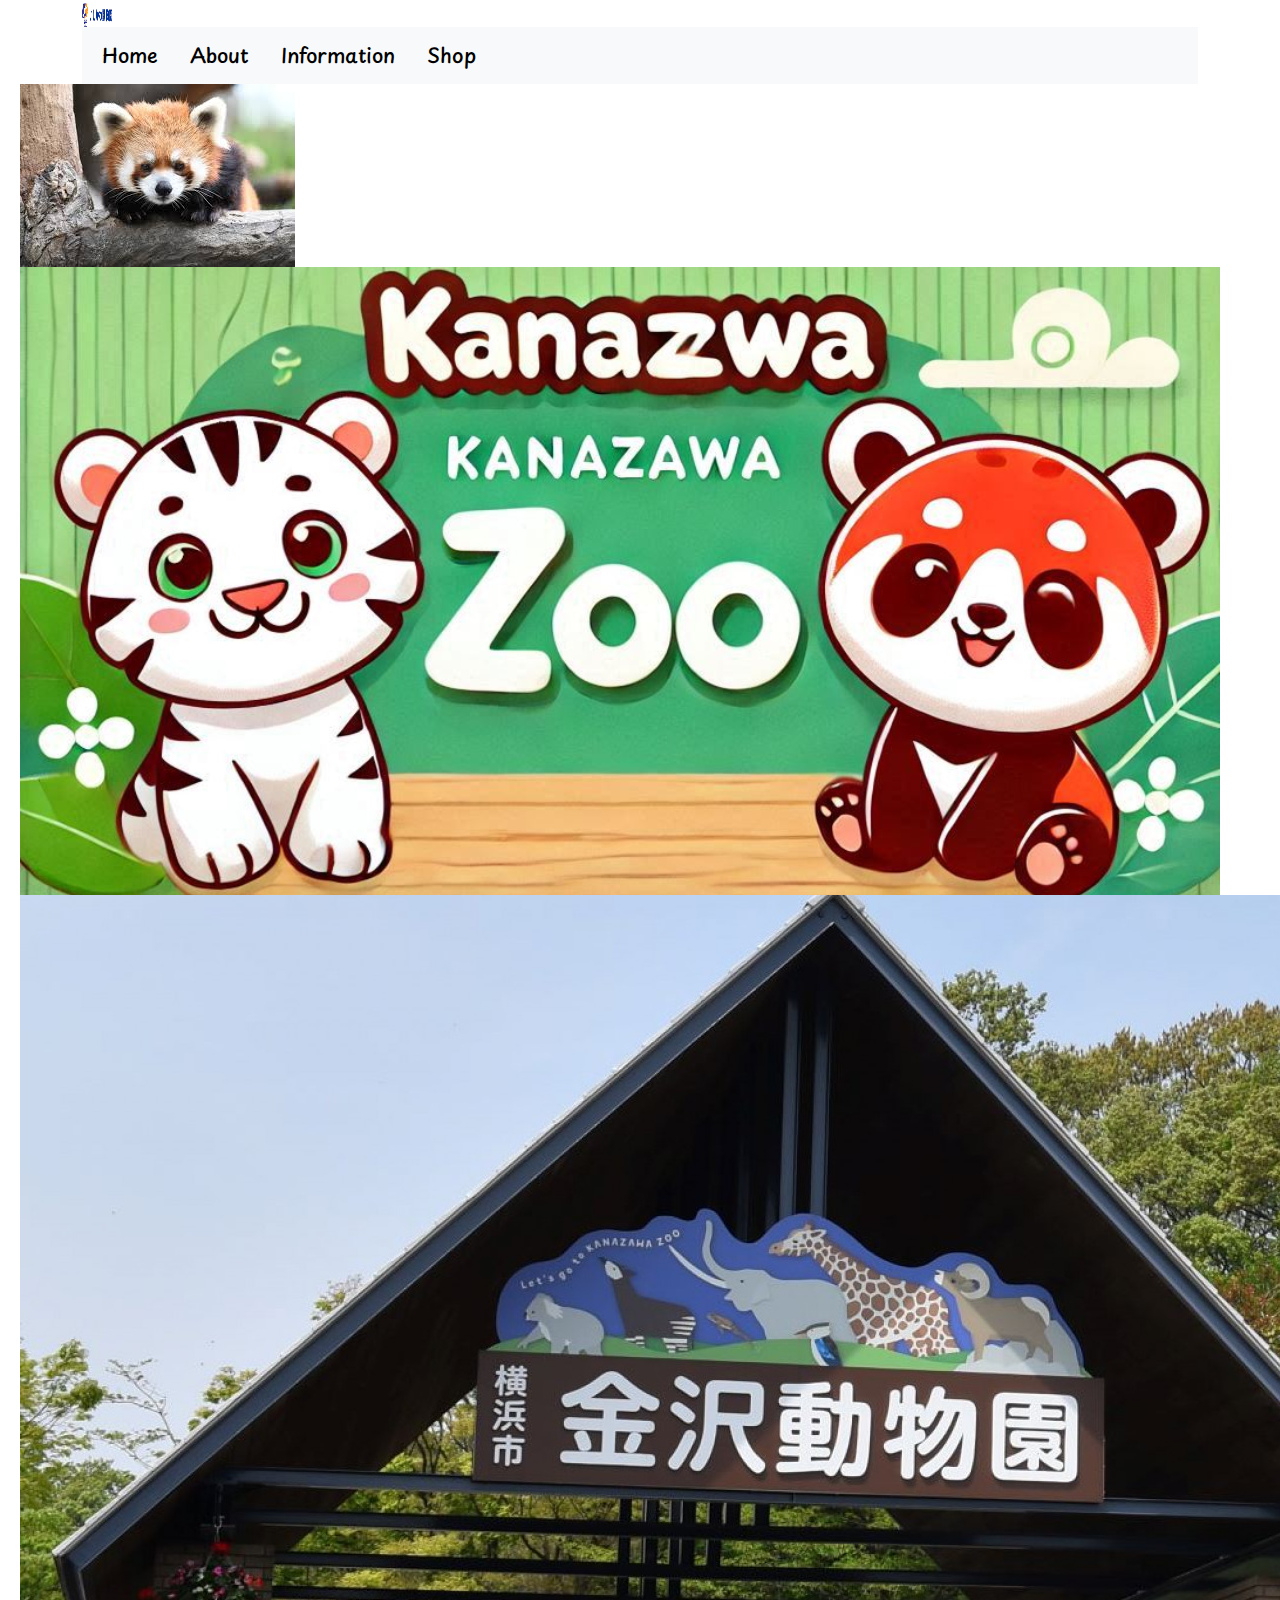
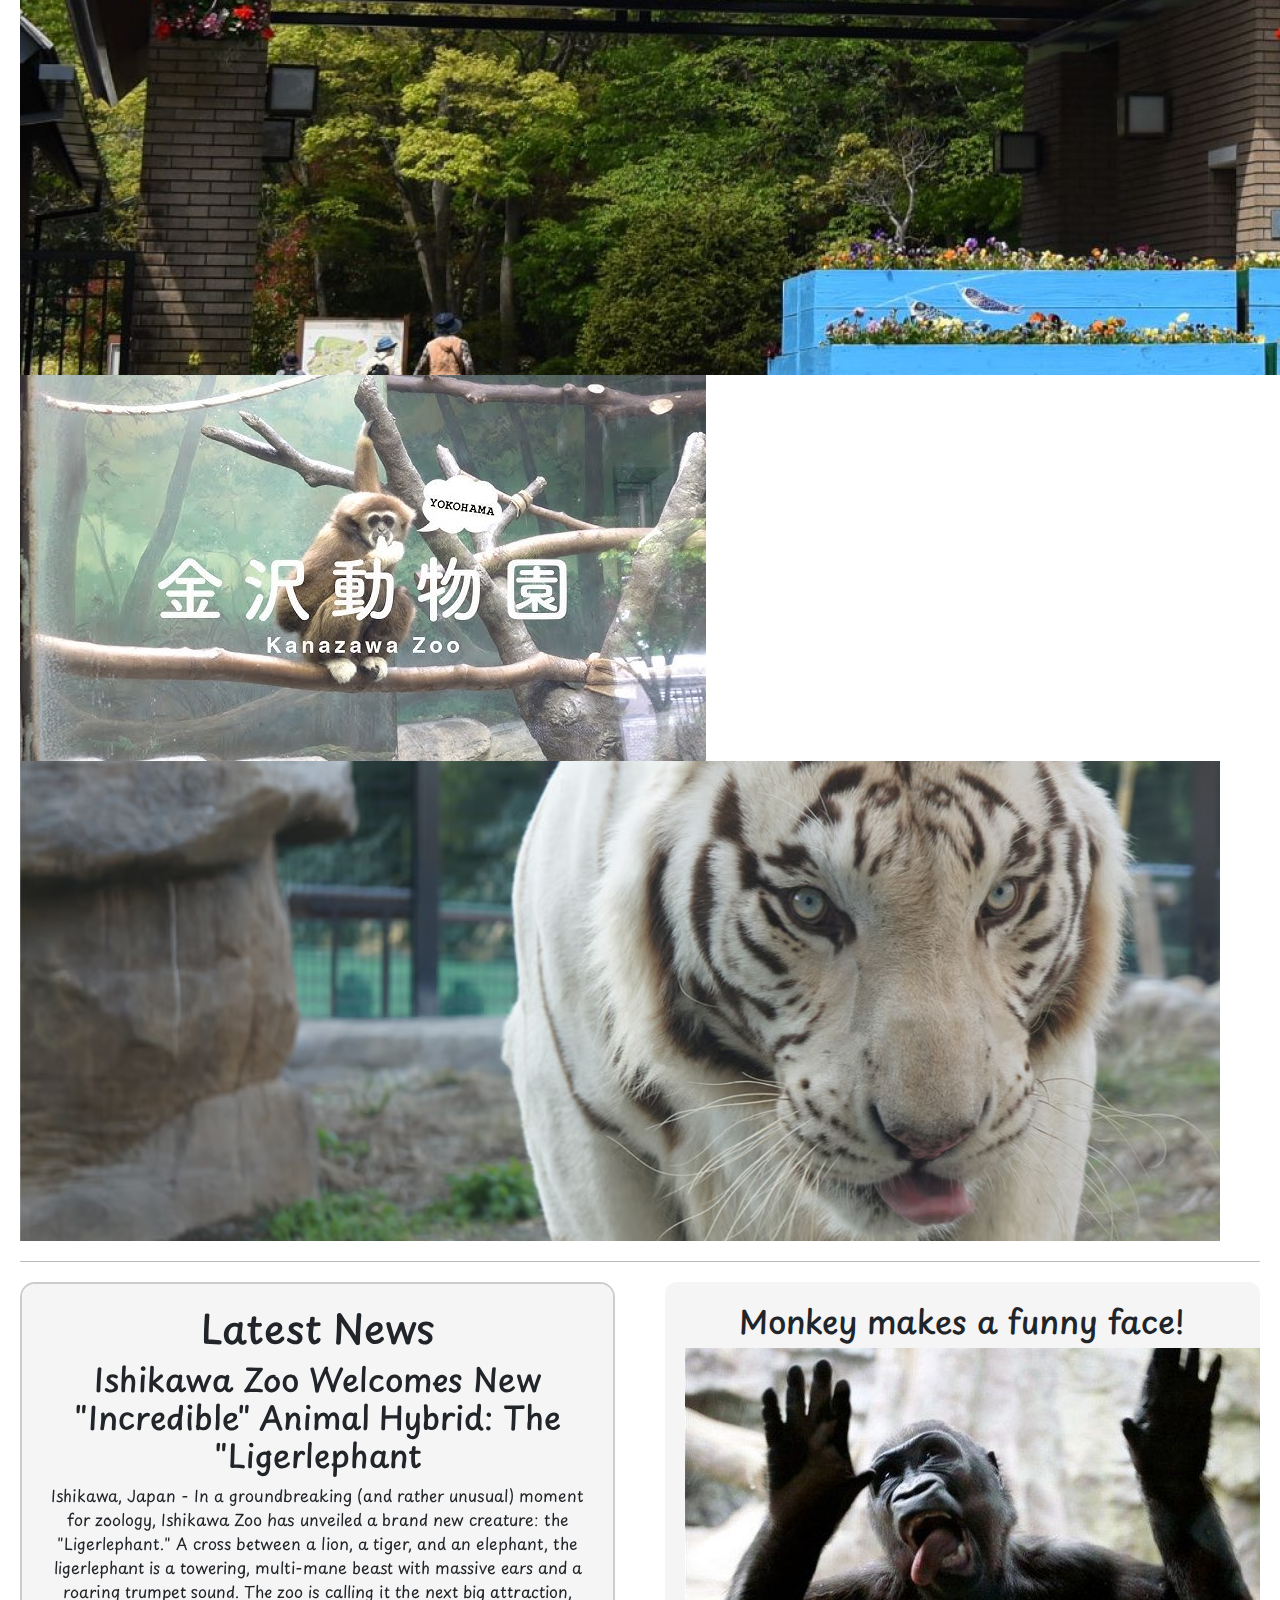
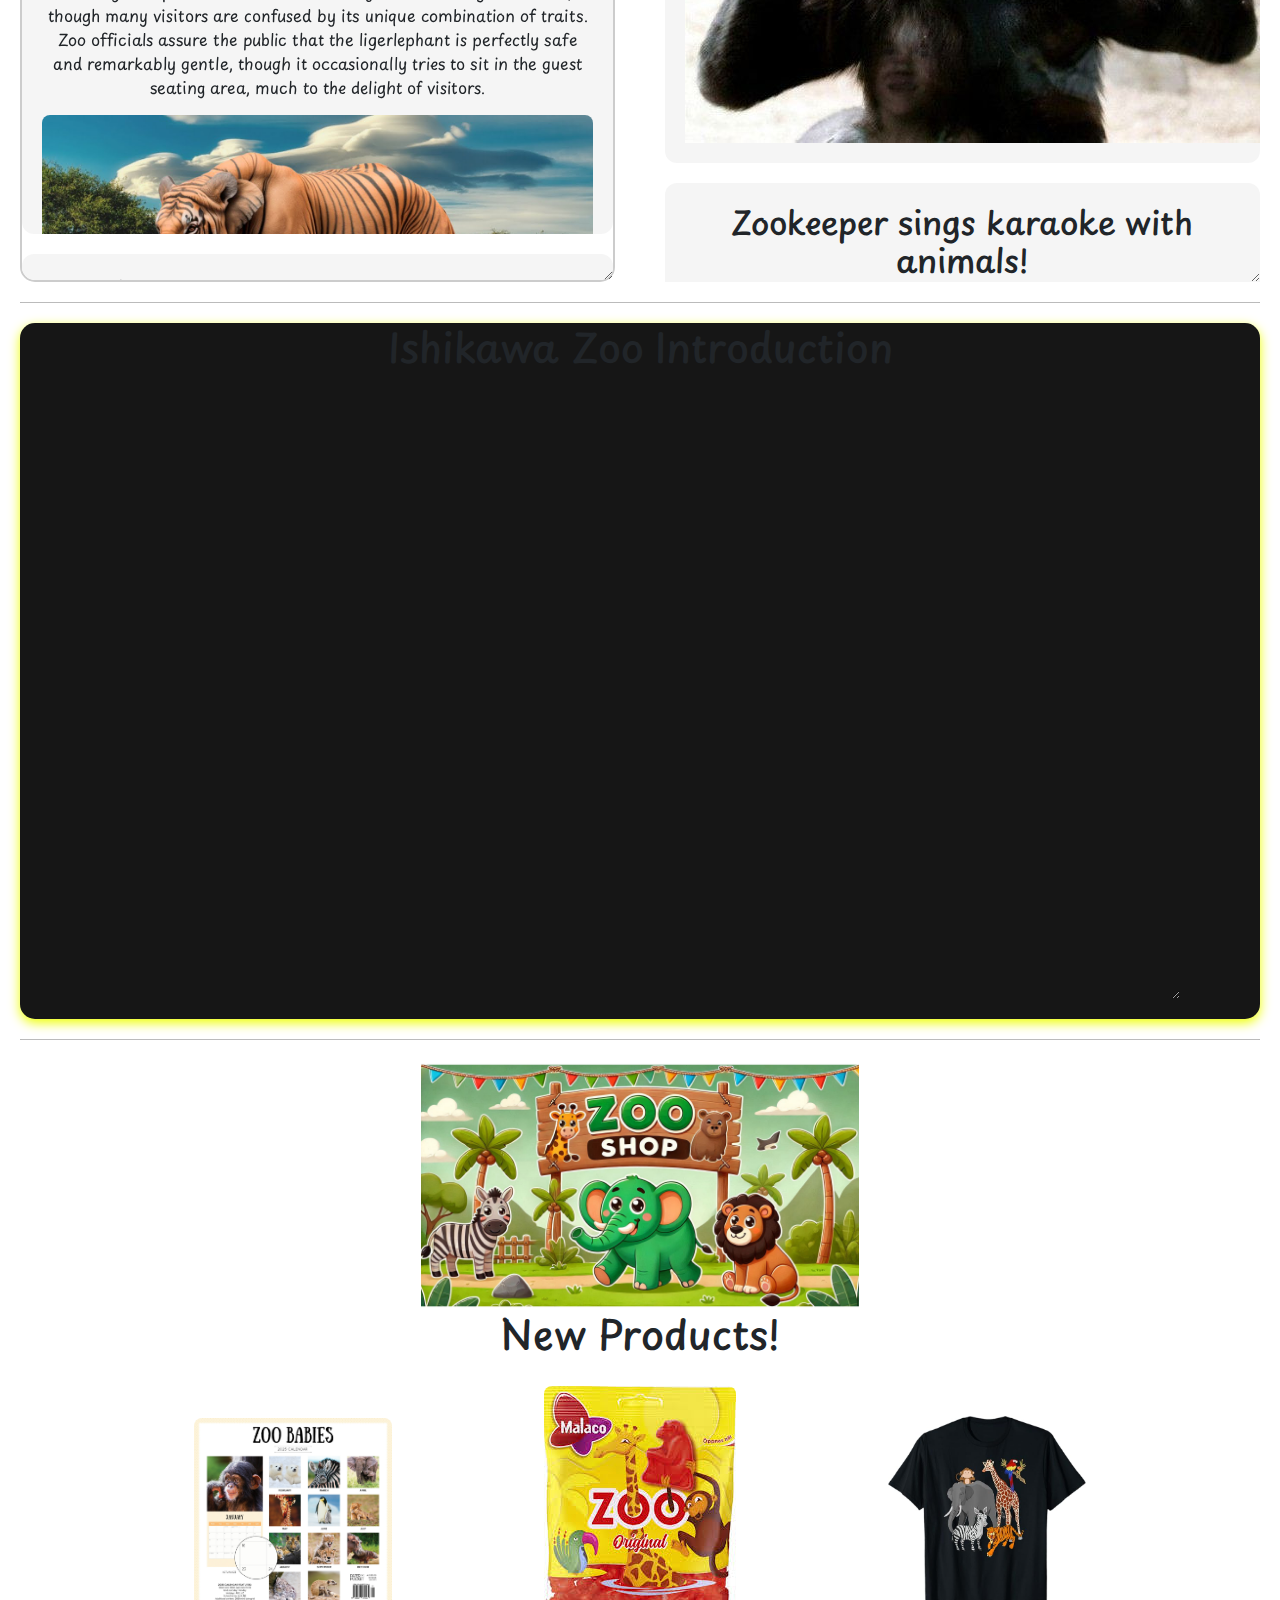
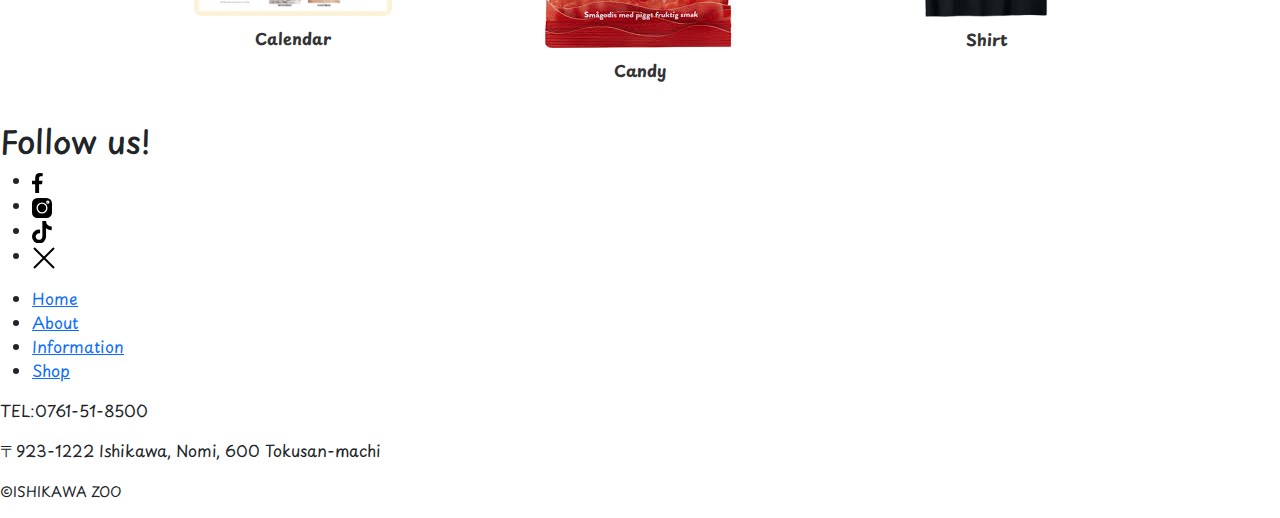
==== Kanazawa zoo/Kanazawa Zoo project/index.html @ b1798671 "initial commit" ====
<!DOCTYPE html>
<html lang="ja">
<head>
  <meta charset="UTF-8">
  <meta name="viewport" content="width=device-width, initial-scale=1.0">
  <title>いしかわ動物園 | ISHIKAWA ZOO OFFICIAL SITE</title>
  <meta name="description" content="石川県能美市にあるいしかわ動物園のホームページです。">
  <link rel="stylesheet" href="./css/reset.css">
  <link rel="stylesheet" href="./css/common.css">
  <link rel="stylesheet" href="./CSS/index.css">
<link rel="preconnect" href="https://fonts.googleapis.com">
<link rel="preconnect" href="https://fonts.gstatic.com" crossorigin>
<link href="https://fonts.googleapis.com/css2?family=Knewave&family=Playpen+Sans:wght@100..800&display=swap" rel="stylesheet">
</head>

<body>

  <!DOCTYPE html>
  <html lang="ja">
  <head>
    <meta charset="UTF-8">
    <meta name="viewport" content="width=device-width, initial-scale=1.0">
    <title>いしかわ動物園 | ISHIKAWA ZOO OFFICIAL SITE</title>
    <meta name="description" content="石川県能美市にあるいしかわ動物園のホームページです。">
    <link rel="stylesheet" href="./css/reset.css">
    <link rel="stylesheet" href="./css/common.css">
    <link rel="preconnect" href="https://fonts.googleapis.com">
    <link rel="preconnect" href="https://fonts.gstatic.com" crossorigin>
    <link href="https://cdn.jsdelivr.net/npm/bootstrap@5.3.3/dist/css/bootstrap.min.css" rel="stylesheet" integrity="sha384-QWTKZyjpPEjISv5WaRU9OFeRpok6YctnYmDr5pNlyT2bRjXh0JMhjY6hW+ALEwIH" crossorigin="anonymous">
    <link href="https://fonts.googleapis.com/css2?family=Knewave&family=Playpen+Sans:wght@100..800&display=swap" rel="stylesheet">
    <style>
      /* Include the CSS styles from above here */
    </style>
  </head>
  
  <body>
    <!-- header -->
    <header class="header_area">
      <div class="container">
        <a class="navbar-brand" href="index.html">
          <img src="./image/logo.gif" alt="Bootstrap" width="30" height="24">
        </a>
        <nav class="navbar navbar-expand-lg bg-body-tertiary navbar sticky-top">
          <div class="container-fluid">
            <button class="navbar-toggler" type="button" data-bs-toggle="collapse" data-bs-target="#navbarSupportedContent" aria-controls="navbarSupportedContent" aria-expanded="false" aria-label="Toggle navigation">
              <span class="navbar-toggler-icon"></span>
            </button>
  
            <div class="collapse navbar-collapse" id="navbarSupportedContent">
              <ul class="navbar-nav me-auto mb-2 mb-lg-0">
                <li class="nav-item">
                  <a class="nav-link active" aria-current="page" href="index.html"><span class="navbar-brand mb-0 h1">Home</span></a>
                </li>
                <li class="nav-item">
                  <a class="nav-link" href="about.html"><span class="navbar-brand mb-0 h1">About</span></a>
                </li>
                <li class="nav-item">
                  <a class="nav-link" href="info.html"><span class="navbar-brand mb-0 h1">Information</span></a>
                </li>
                <li class="nav-item">
                  <a class="nav-link" href="shop.html"><span class="navbar-brand mb-0 h1">Shop</span></a>
                </li>
              </ul>
            </div>
          </div>
        </nav>
      </div>
    </header>
    
    <!-- Header image container -->
    
  
    <!-- Main-->
    <main class="main">
      <div class="header-container">
        <div class="header-images">
          <img src="./image/header4.jpg" alt="Image 1" class="header-image">
          <img src="./image/first.png" alt="Image 2" class="header-image">
          <img src="./image/header1.jpg" alt="Image 3" class="header-image">
          <img src="./image/header2.jpg" alt="Image 3" class="header-image">
          <img src="./image/header3.avif" alt="Image 3" class="header-image">
        </div>
      </div>
 
      <!-- Carved Divider -->
<div class="carved-divider"></div>
<div class="main-top-container">
<div class="news-container">
  <div class="news">
<h1 class="news-h1">Latest News</h1>
<h2>Ishikawa Zoo Welcomes New "Incredible" Animal Hybrid: The "Ligerlephant</h2>
<p class="news-p">Ishikawa, Japan - In a groundbreaking (and rather unusual) moment for zoology, Ishikawa Zoo has unveiled a brand new creature: the "Ligerlephant." A cross between a lion, a tiger, and an elephant, the ligerlephant is a towering, multi-mane beast with massive ears and a roaring trumpet sound. The zoo is calling it the next big attraction, though many visitors are confused by its unique combination of traits. Zoo officials assure the public that the ligerlephant is perfectly safe and remarkably gentle, though it occasionally tries to sit in the guest seating area, much to the delight of visitors.</p>
<img class="news-img" src="./image/ligerelephant.jpg" alt="ligerelephant">
</div>

<div class="news">
  <h2>Zookeepers Report "Mystery Egg" Found in Penguin Enclosure</h2>
  <p class="news-p">Zookeepers at Ishikawa Zoo were left stunned earlier this week when a mysterious egg was discovered in the penguin enclosure. The egg, which is unusually large for a penguin, has sparked wild speculation among zoo staff. “It's too big for a penguin egg, and it's a little too round,” said one keeper. Experts are baffled, and some have jokingly suggested it might be from a visiting dinosaur. While the egg remains under observation in the zoo's hatchery, rumors are flying about whether it might hatch into a mythical creature. The egg’s fate remains unknown, but zoo visitors have already begun to line up to get a glimpse of the mysterious object</p>
  <img class="news-img" src="./image/egg.jpg" alt="egg">
  </div>

  <div class="news">
    <h2>Ishikawa Zoo to Launch "Animal Yoga" Classes: Elephants to Lead the Way</h2>
    <p class="news-p">Ishikawa, Japan - In an effort to promote wellness and a unique experience for visitors, Ishikawa Zoo is set to introduce "Animal Yoga" classes, where animals lead their human counterparts through yoga poses. The new program kicks off with "Elephant Downward Dog," led by the zoo’s most flexible elephants. "They’re known for their incredible balance," said one of the zoo’s yoga instructors. The class will also feature "Giraffe Poses" and "Penguin Stretch." The zoo is looking forward to the chance to connect people with nature, although the penguins are still working on their plank position.</p>
    <img class="news-img" src="./image/yoga.jpg" alt="yoga">
    </div>

      <div class="news">
        <h2>Ishikawa Zoo Announces New 'Invisible Tiger' Exhibit</h2>
        <p class="news-p">Ishikawa, Japan - In an unexpected turn of events, Ishikawa Zoo has unveiled a brand new exhibit dedicated to a truly groundbreaking species: the "Invisible Tiger." The exhibit features a wide open space and an empty enclosure, with signs explaining that visitors must "use their imagination" to spot the animal.
          "We've spent years developing the world's first invisible tiger," said the zoo's lead curator. "It's a huge success... if you can see it."   
          The exhibit has already drawn a great deal of attention from puzzled visitors. "I'm not sure if I'm looking at the tiger or just staring into the void," one visitor remarked. The zoo is optimistic about the exhibit's future, claiming the tiger is "always on the move" but "never actually there."
          </p>
        <img class="news-img" src="./image/invisible.jpg" alt="invisible">
        </div>

        <div class="news">
          <h2>Ishikawa Zoo Hosts First Ever 'Speed Dating' Event for Turtles</h2>
          <p class="news-p">Ishikawa Zoo has launched its first-ever "Turtle Speed Dating" event, hoping to match up the zoo's slowest residents for romance. The event was an attempt to help the zoo's aging turtles find love, but things didn't go exactly as planned.

            “It's been hard to get the turtles to, well, move,” said event coordinator Yuki Tanaka. “We tried using lettuce as bait, but they just sort of stared at it.”
            
            Though the turtles didn't exactly “hit it off,” one pair of turtles did manage to share a moment of mutual admiration before falling asleep. "I think they’re just waiting for the right moment," Tanaka added, confidently. "Love takes time."
            </p>
          <img class="news-img" src="./image/date.jpg" alt="date">
          </div>
</div>

<div class="image-container">

  <div class="image-box">
    <h2>Monkey makes a funny face!</h2>
    <img class="image" src="./image/zoo-images1.jpg" alt="zoo-images1">
    </div>

    <div class="image-box">
      <h2>Zookeeper sings karaoke with animals!</h2>
      <img class="image" src="./image/zoo-images2.jpg" alt="zoo-images2">
      </div>

      <div class="image-box">
        <h2>Kid gets chased by Peacock!</h2>
        <img class="image" src="./image/zoo-images3.jpg" alt="zoo-images3">
        </div>
    
        
        <div class="image-box">
          <h2>Monkey is suprised by camera flash!</h2>
          <img class="image" src="./image/zoo-images4.jpg" alt="zoo-images4">
          </div>
</div>
</div>
<div class="carved-divider"></div>
<div class="video-container">
<h1 id="video-header">Ishikawa Zoo Introduction</h1>
  <iframe width="560" height="315" src="https://www.youtube.com/embed/LAhi_aQ2Z4k?si=pr5xoIu4Y4ossYoP" 
    title="YouTube video player" frameborder="0" 
    allow="accelerometer; autoplay; clipboard-write; encrypted-media; gyroscope; picture-in-picture; web-share" 
    referrerpolicy="strict-origin-when-cross-origin" allowfullscreen></iframe>
</div>
<div class="carved-divider"></div>
<div class="shop-container">
<div class="image-store">
<img src="../Kanazawa Zoo project/image/zooshop.png" alt="shop">
</div>

<h1 id="new-products">New Products!</h1>

<!-- Flex container for links with images -->
<div class="link-images-container">
<a href="google.com" class="link-image">
  <img src="../Kanazawa Zoo project/image/calendar.jpg" alt="Calender">
  <span>Calendar</span>
</a>
<a href="google.com" class="link-image">
  <img src="../Kanazawa Zoo project/image/candy.jpg" alt="Calender">
  <span>Candy</span>
</a>
<a href="google.com" class="link-image">
  <img src="../Kanazawa Zoo project/image/shirt.jpg" alt="Calender">
  <span>Shirt</span>
</a>
</div>
</div>

    </main>
 

  <!-- footer -->
  <footer class="footer_area">
    <h2 id="follow-us">Follow us!</h2>
    <!-- Social Media -->
    <ul class="social-media">
      <li>
        <a href="#">
           <svg viewBox="0 0 10.712 20" height="20" width="10.712" xmlns="http://www.w3.org/2000/svg">
      <path transform="translate(-22.89)" d="M32.9,11.25l.555-3.62H29.982V5.282a1.81,1.81,0,0,1,2.041-1.955H33.6V.245A19.255,19.255,0,0,0,30.8,0c-2.86,0-4.73,1.734-4.73,4.872V7.63H22.89v3.62h3.179V20h3.913V11.25Z" id="facebook"></path>
    </svg>
    
        </a>
      </li>
    
      <li>
        <a href="#">
                <svg viewBox="0 0 20 20" height="20" width="20" xmlns="http://www.w3.org/2000/svg" id="instagram">
              <g transform="translate(15.354 3.707)" data-name="Group 64" id="Group_64">
                <g data-name="Group 63" id="Group_63">
                  <path fill="#00" transform="translate(-392.401 -94.739)" d="M392.871,94.739a.47.47,0,1,0,.47.47A.47.47,0,0,0,392.871,94.739Z" data-name="Path 5" id="Path_5"></path>
                </g>
              </g>
              <g transform="translate(5.837 5.837)" data-name="Group 66" id="Group_66">
                <g data-name="Group 65" id="Group_65">
                  <path fill="#000" transform="translate(-145.804 -145.804)" d="M149.967,145.8a4.163,4.163,0,1,0,4.163,4.163A4.168,4.168,0,0,0,149.967,145.8Z" data-name="Path 6" id="Path_6"></path>
                </g>
              </g>
              <g data-name="Group 68" id="Group_68">
                <g data-name="Group 67" id="Group_67">
                  <path fill="#000" d="M14.517,0H5.483A5.489,5.489,0,0,0,0,5.483v9.035A5.489,5.489,0,0,0,5.483,20h9.035A5.489,5.489,0,0,0,20,14.517V5.483A5.489,5.489,0,0,0,14.517,0ZM10,15.486A5.486,5.486,0,1,1,15.486,10,5.492,5.492,0,0,1,10,15.486Zm5.814-9.633A1.667,1.667,0,1,1,17.48,4.186,1.669,1.669,0,0,1,15.814,5.853Z" data-name="Path 7" id="Path_7"></path>
                </g>
              </g>
            </svg>
    
        </a>
      </li>
    
      <li>
        <a href="#">
          <svg viewBox="0 0 19.738 22.466" height="22.466" width="19.738" xmlns="http://www.w3.org/2000/svg" data-name="Group 101" id="Group_101">
      <path fill="#000" transform="translate(-31.423 -0.39)" d="M51.151,6.015a5.661,5.661,0,0,1-3.42-1.143A5.662,5.662,0,0,1,45.469.39H41.8V10.414l0,5.49a3.325,3.325,0,1,1-2.281-3.151V9.029a7.218,7.218,0,0,0-1.058-.078,7.034,7.034,0,0,0-5.286,2.364,6.893,6.893,0,0,0,.311,9.505,7.158,7.158,0,0,0,.663.579,7.035,7.035,0,0,0,4.312,1.458,7.219,7.219,0,0,0,1.058-.078,7.011,7.011,0,0,0,3.917-1.959,6.868,6.868,0,0,0,2.06-4.887l-.019-8.2a9.3,9.3,0,0,0,5.688,1.933V6.014h-.011Z" data-name="Path 6566" id="Path_6566"></path>
    </svg>
    
        </a>
      </li>
     
      <li>
        <a href="https://x.com" target="_blank">
            <svg viewBox="0 0 24 24" width="24" height="24" xmlns="http://www.w3.org/2000/svg">
                <path fill="none" stroke="#000" stroke-width="2" d="M2 2L22 22M2 22L22 2"/>
            </svg>
        </a>
    </li>
  
    </ul>
<!-- social media end -->
 <!-- footer start -->
    <div class="footer-images">
      <div class="footer-image-left"></div>
      <div class="footer-text">
        <nav class="nav_footer">
          <ul>
            <li><a href="index.html">Home</a></li>
            <li><a href="about.html">About</a></li>
            <li><a href="information.html">Information</a></li>
            <li><a href="shop.html">Shop</a></li>
          </ul>
        </nav>
  
        <p class="footer-tel">TEL:0761-51-8500</p>
        <p class="footer-address">〒923-1222 Ishikawa, Nomi, 600 Tokusan-machi</p>
        <p class="copyright"><small>&copy;ISHIKAWA ZOO</small></p>
      </div>
      <div class="footer-image-right"></div>
    </div>
  </footer>
  
  <script src="./JS/navbar.js"></script>
  <script src="./JS/script.js"></script>
  <script src="./JS/shop.js"></script>
  <script src="./JS/data.js"></script>
  <script src="./JS/cart.js"></script>
  <script src="https://cdn.jsdelivr.net/npm/bootstrap@5.3.3/dist/js/bootstrap.bundle.min.js" integrity="sha384-YvpcrYf0tY3lHB60NNkmXc5s9fDVZLESaAA55NDzOxhy9GkcIdslK1eN7N6jIeHz" crossorigin="anonymous"></script>
</body>
</html>
---- Kanazawa zoo/Kanazawa Zoo project/CSS/index.css ----
@charset "utf-8";

*, ::before, ::after {
  margin: 0;
  padding: 0;
  box-sizing: border-box;
  font-family: "Playpen Sans", serif;
}

.ishikawa-zoo-container {
  display: flex;
  justify-content: center;
}

.ishikawa-zoo-container img {
  height: 270px;
  width: 80%;
  padding-bottom: 0;
  margin-bottom: 0;
}


/* Create the "carved" line effect */
.carved-divider {
  position: relative;
  width: 100%;
  height: 1px;
  background-color: #ddd; /* Light gray background for the line */
  box-shadow: inset 0 1px 3px rgba(0, 0, 0, 0.1), inset 0 -1px 3px rgba(0, 0, 0, 0.1); /* Carved effect */
  margin: 0px 0; /* Add some spacing above and below the line */
  padding: 0;
}


/* Style for the main container */
.main {
  display: flex;
  flex-direction: column;  /* Stacks the child elements vertically */
  gap: 20px;
  width: 100%;
  padding: 0px 20px 20px 20px;
  background: linear-gradient(135deg, rgba(255, 255, 255, 0.5), rgba(255, 255, 255, 0.8)); /* Soft gradient background */
}

/* Container that holds news and images side by side */
.main-top-container {
  display: flex;
  justify-content: space-between;
  gap: 20px;
  width: 100%;
  padding: 0;
}

/* Style for the news container */
.news-container {
  display: flex;
  flex-direction: column;
  gap: 20px;
  overflow-x: scroll;
  scroll-snap-type: y mandatory;
  height: 600px;
  width: 48%;  /* 48% width to leave space for the other container */
  border: 2px solid #ccc;
  background-color: rgba(255, 255, 255, 0.8); /* Light background */
  backdrop-filter: blur(10px); /* Glass effect for blurred background */
  border-radius: 15px;
  resize: both;
}

/* News Item */
.news {
  scroll-snap-align: center;
  box-sizing: border-box;
  text-align: center;
  background-color: rgba(244, 244, 244, 0.9); /* Slightly transparent background */
  border-radius: 12px;
  padding: 20px;
  height: 550px;
  flex-shrink: 0;
  overflow: hidden;
  transition: transform 0.5s ease-in-out, box-shadow 0.5s ease; /* Smooth hover effects */
}

.news:hover {
  transform: translateY(-10px); /* Slight upward movement */
  box-shadow: 0px 8px 16px rgba(0, 0, 0, 0.2); /* Soft shadow effect */
}

/* News Image Styling */
.news-img {
  width: 100%;
  height: auto;
  max-width: 600px;
  margin: 0 auto;
  border-radius: 8px;
  object-fit: contain;
  transition: transform 0.5s ease;
}

.news-img:hover {
  filter: saturate(2);  /* Increase the saturation to make the image more vibrant */
}

/* Style for the image container */
.image-container {
  display: flex;
  flex-direction: column;
  gap: 20px;
  overflow-x: scroll;
  scroll-snap-type: y mandatory;
  height: 600px;
  width: 48%;  /* 48% width to leave space for the other container */
  resize: both;
}

/* Image Box Styling */
.image-box {
  scroll-snap-align: center;
  box-sizing: border-box;
  text-align: center;
  background-color: rgba(244, 244, 244, 0.9); /* Same transparent background */
  border-radius: 12px;
  padding: 20px;
  height: auto;
  flex-shrink: 0;
  overflow: hidden;
  transition: transform 0.5s ease-in-out, box-shadow 0.5s ease; /* Transition for hover effects */
}

.image-box:hover {
  filter: saturate(2);  /* Increase the saturation to make the image more vibrant */
  transform: translateY(-10px); /* Slight upward movement */
  box-shadow: 0px 8px 16px rgba(0, 0, 0, 0.2); /* Soft shadow effect */
}

/* Image Styling to fill the container */
.images {
  width: 100%;                         /* Ensure images fill the container width */
  height: 250px;                       /* Set a fixed height for the images */
  object-fit: cover;                   /* Ensures image covers the full area without stretching */
  margin: 0 auto;
  border-radius: 8px;
  display: block;
  transition: transform 0.5s ease; /* Smooth zoom effect */
}

/* Style for the video container */
.video-container {
  display: flex;
  flex-direction: column;  /* Arrange the header and video vertically */
  align-items: center;  /* Center them horizontally */
  gap: 20px; /* Space between header and iframe */
  width: 100%;
  margin-top: 20px;
  background-color: rgb(22, 22, 22); /* Same background for consistency */
  border-radius: 15px; /* Rounded corners */
  padding: 0px 20px 20px 20px; /* Padding inside the video container */
  margin-top: 0;
  height: auto; /* Allow dynamic height adjustment */
  box-shadow: 0 4px 12px rgb(238, 255, 0);
  transition: box-shadow 0.3s ease-in-out;
  &:hover {
    box-shadow: 0 8px 24px rgb(238, 255, 0);
  }
}

/* Styling for the iframe */
.video-container iframe {
  width: 90%; /* The iframe takes up 70% of the container's width */
  height: 600px; /* Set height of iframe */
  border-radius: 10px; /* Rounded corners for the iframe */
  object-fit: cover; /* Ensures the video covers the iframe */
  resize: both;
}

.shop-container {
  width: 100%;
  padding: 0px;
  margin: 0;
  text-align: center;
  background-color: rgba(255, 255, 255, 0.8); /* Optional background color */
}

.image-store img {
  max-width: 80%;
  height: 250px;
  margin: 0px;
  padding: 0px;
}

/* Flex container for the image links */
.link-images-container {
  display: flex;
  justify-content: space-between;  /* Space out the images */
  align-items: center;
  gap: 20px;
  width: 80%;  /* Set to 80% of the screen width */
  margin: 0 auto;  /* Center it horizontally */
  margin-bottom: 20px;  /* Space between the image links and the product list */
}

#new-products {
  padding-top: 0;
  padding-bottom: 20px;
}

/* Style for each link with image */
.link-image {
  display: flex;
  flex-direction: column;
  justify-content: center;
  align-items: center;
  width: 30%;  /* Control the width of each item */
  text-decoration: none;
  color: inherit;
}

.link-image img {
  max-width: 66.66%;
  height: auto;
  border-radius: 8px;
  transition: transform 0.3s ease;
}

.link-image:hover img {
  transform: scale(1.1);  /* Slight zoom effect on hover */
}

.link-image span {
  margin-top: 10px;
  font-size: 16px;
  font-weight: bold;
  color: #333; /* You can change this color */
  &:hover{
    color: #66ff00;
    font-weight: bolder;
    text-shadow: 
    2px 2px 4px rgba(0, 0, 0, 0.7),  /* Black outline effect */
    -2px -2px 4px rgba(0, 0, 0, 0.7),
    2px -2px 4px rgba(0, 0, 0, 0.7),
    -2px 2px 4px rgba(0, 0, 0, 0.7);
  }
}

/* Style for the list of items */
.store-list {
  list-style-type: none;
  padding: 0;
}

.store-items {
  margin: 10px 0;
}

.store-items a {
  text-decoration: none;
  color: #333;  /* Adjust text color */
}

.store-items a:hover {
  text-decoration: underline;
}
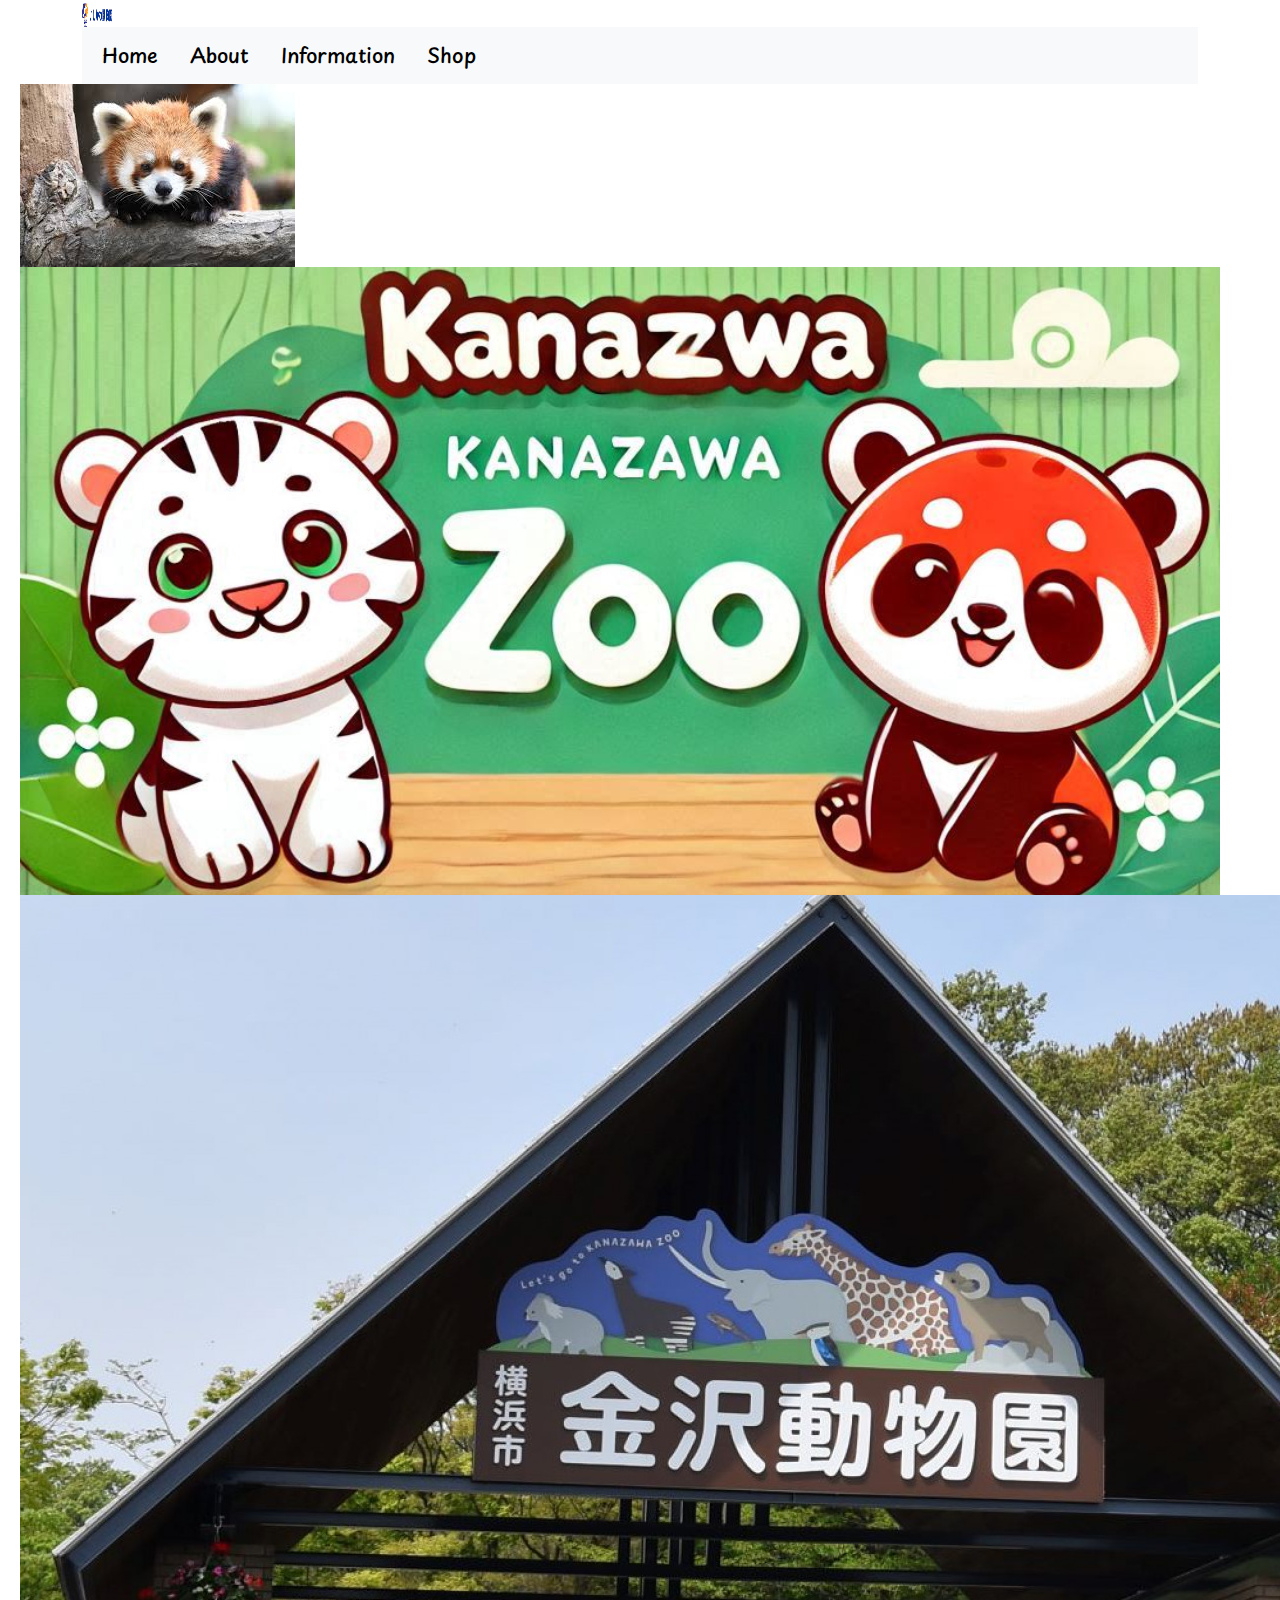
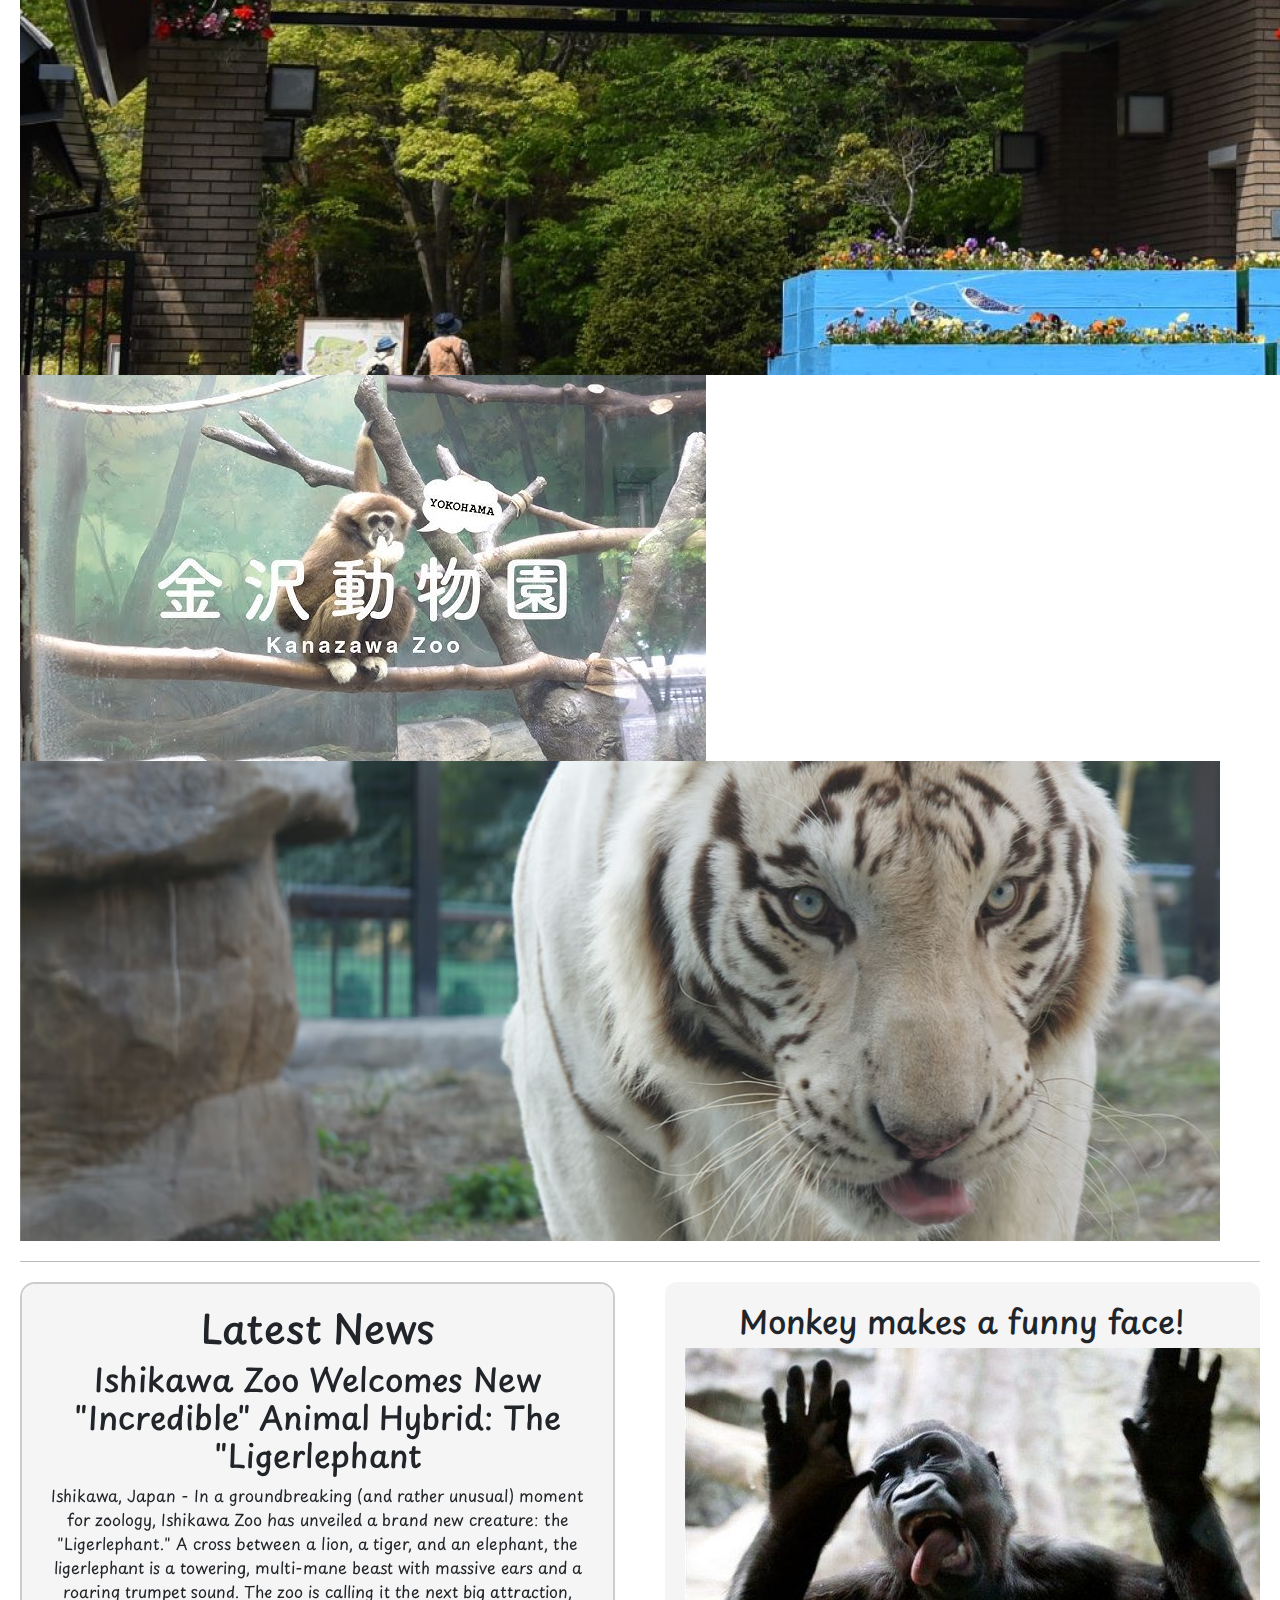
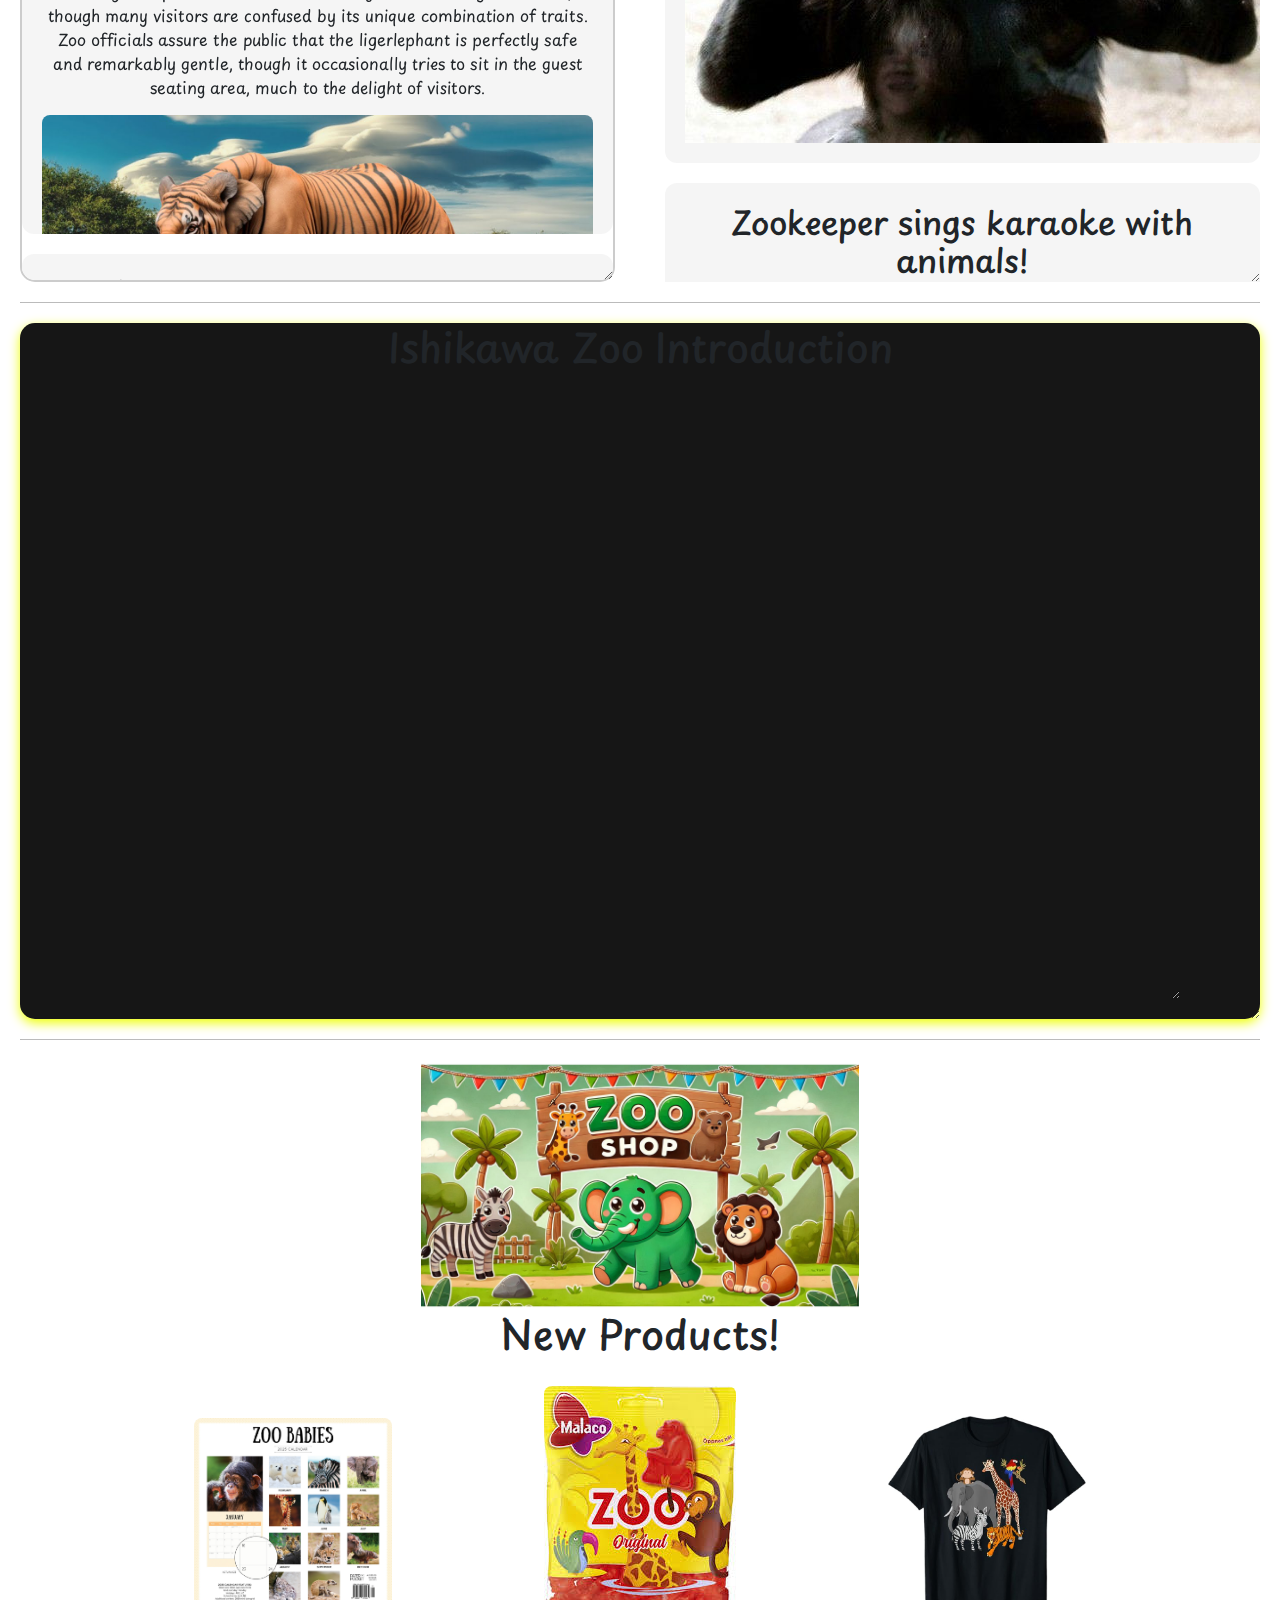
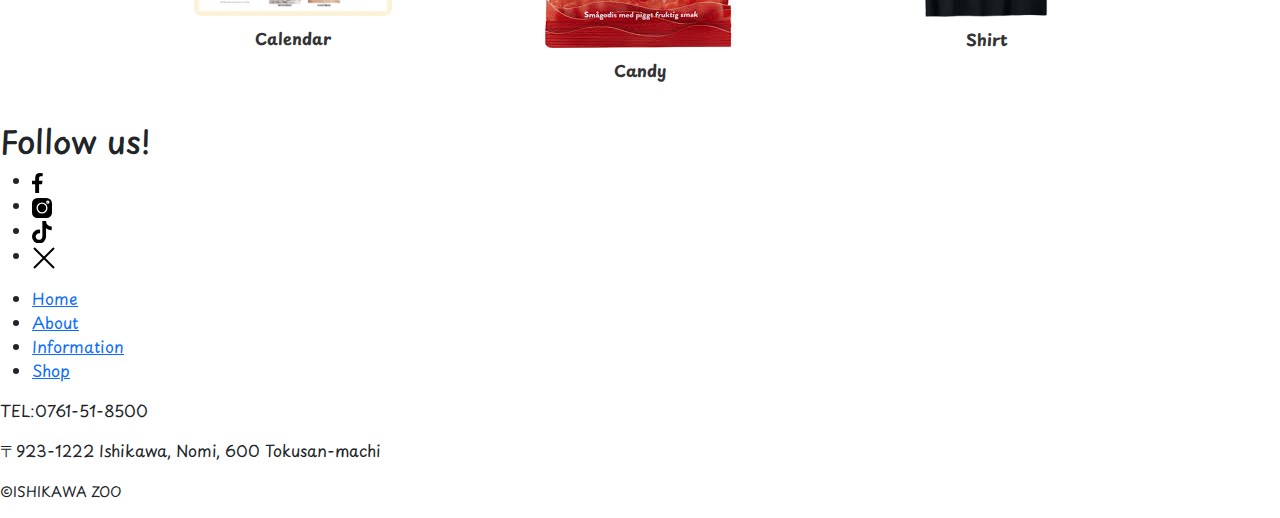
==== commit fdea3fb2: "Updated transitions and formatting" ====
--- a/Kanazawa zoo/Kanazawa Zoo project/index.html
+++ b/Kanazawa zoo/Kanazawa Zoo project/index.html
@@ -33,7 +33,7 @@
     </style>
   </head>
   
-  <body>
+  <body class="view-transition">
     <!-- header -->
     <header class="header_area">
       <div class="container">
@@ -268,6 +268,7 @@
   <script src="./JS/shop.js"></script>
   <script src="./JS/data.js"></script>
   <script src="./JS/cart.js"></script>
+  <script src="./JS/transition.js"></script>
   <script src="https://cdn.jsdelivr.net/npm/bootstrap@5.3.3/dist/js/bootstrap.bundle.min.js" integrity="sha384-YvpcrYf0tY3lHB60NNkmXc5s9fDVZLESaAA55NDzOxhy9GkcIdslK1eN7N6jIeHz" crossorigin="anonymous"></script>
 </body>
 </html>
--- a/Kanazawa zoo/Kanazawa Zoo project/CSS/index.css
+++ b/Kanazawa zoo/Kanazawa Zoo project/CSS/index.css
@@ -1,3 +1,4 @@
+
 @charset "utf-8";
 
 *, ::before, ::after {
@@ -5,6 +6,11 @@
   padding: 0;
   box-sizing: border-box;
   font-family: "Playpen Sans", serif;
+}
+
+/* Body styling */
+body {
+  background-color: rgba(255, 255, 255, 0.678);
 }
 
 .ishikawa-zoo-container {
@@ -159,9 +165,13 @@
   height: auto; /* Allow dynamic height adjustment */
   box-shadow: 0 4px 12px rgb(238, 255, 0);
   transition: box-shadow 0.3s ease-in-out;
-  &:hover {
-    box-shadow: 0 8px 24px rgb(238, 255, 0);
-  }
+  resize: both; /* Enable resizing */
+  overflow: hidden; /* Hide content overflow when resizing */
+}
+
+/* Hover effect for the video container */
+.video-container:hover {
+  box-shadow: 0 8px 24px rgb(238, 255, 0); /* Enhanced shadow on hover */
 }
 
 /* Styling for the iframe */
@@ -170,7 +180,8 @@
   height: 600px; /* Set height of iframe */
   border-radius: 10px; /* Rounded corners for the iframe */
   object-fit: cover; /* Ensures the video covers the iframe */
-  resize: both;
+  resize: both; /* Allow resizing of the iframe itself */
+  overflow: auto; /* Show scrollbars if the content overflows */
 }
 
 .shop-container {
